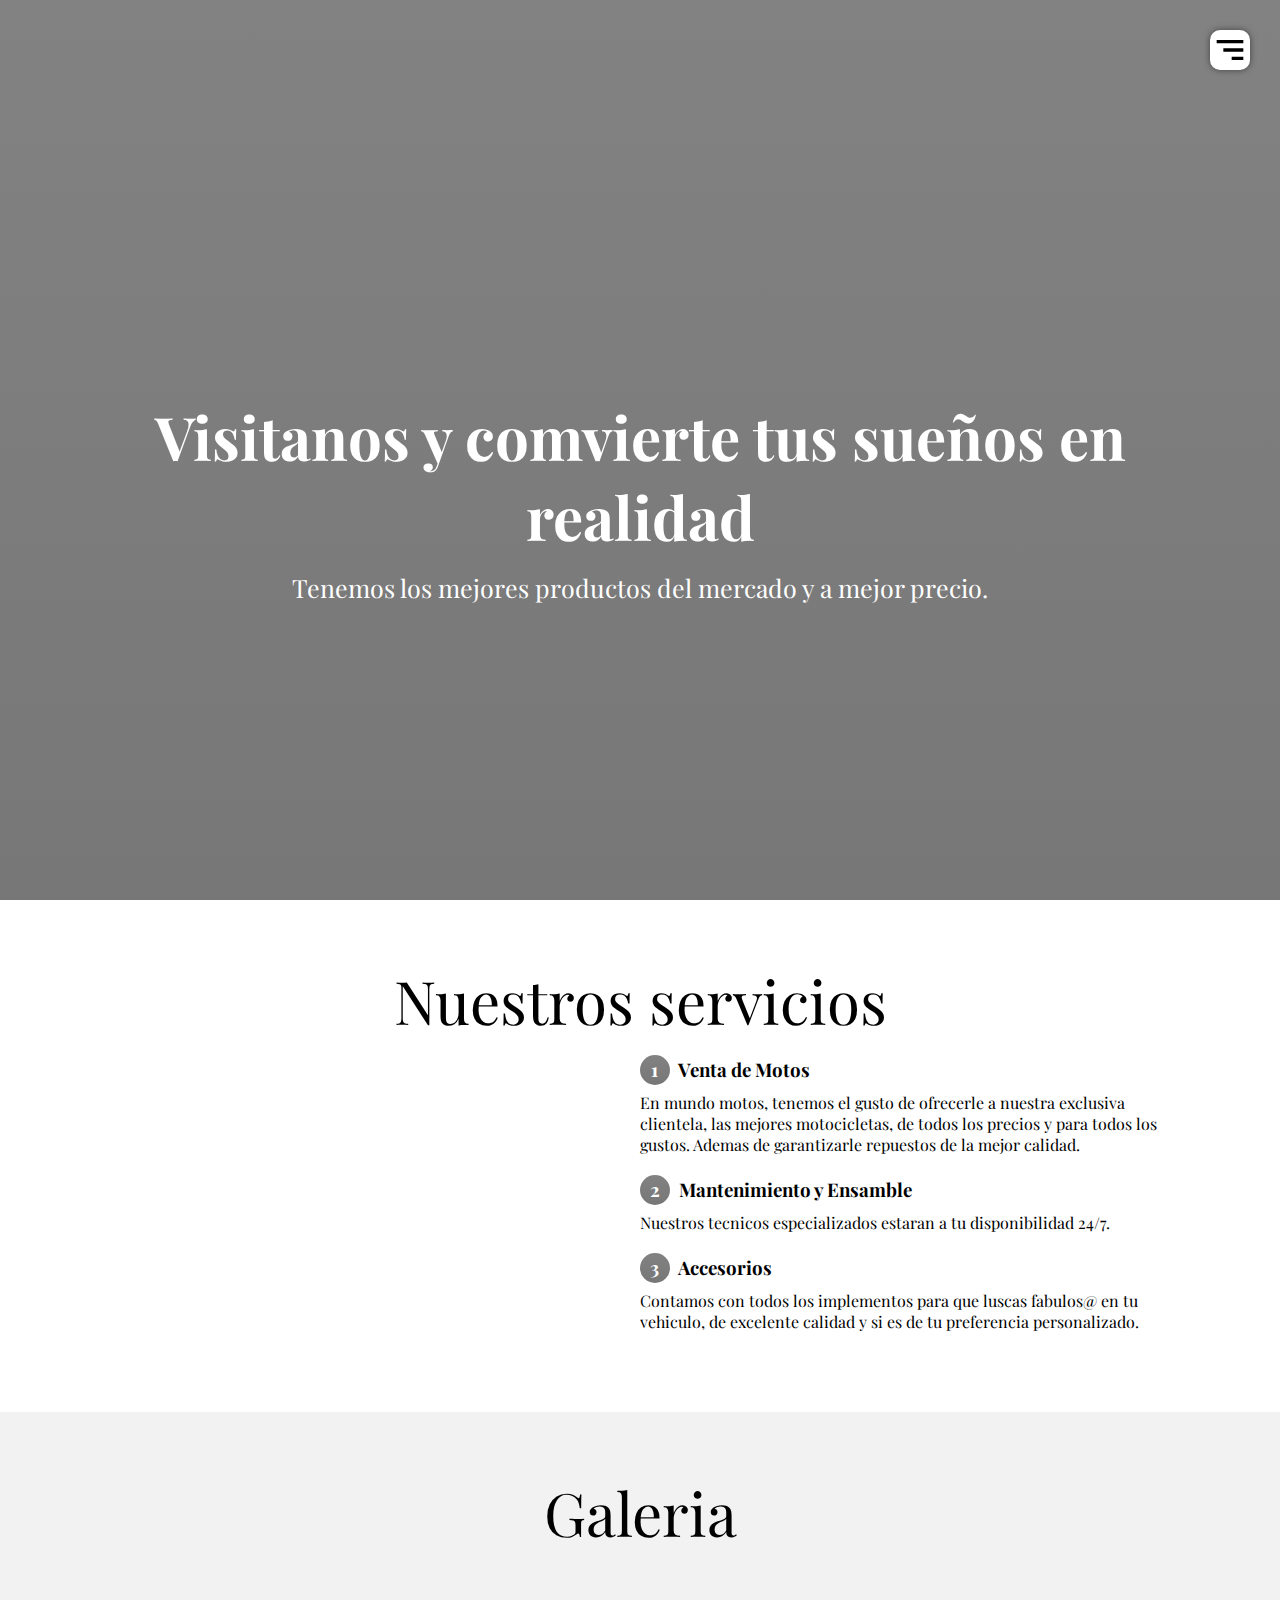
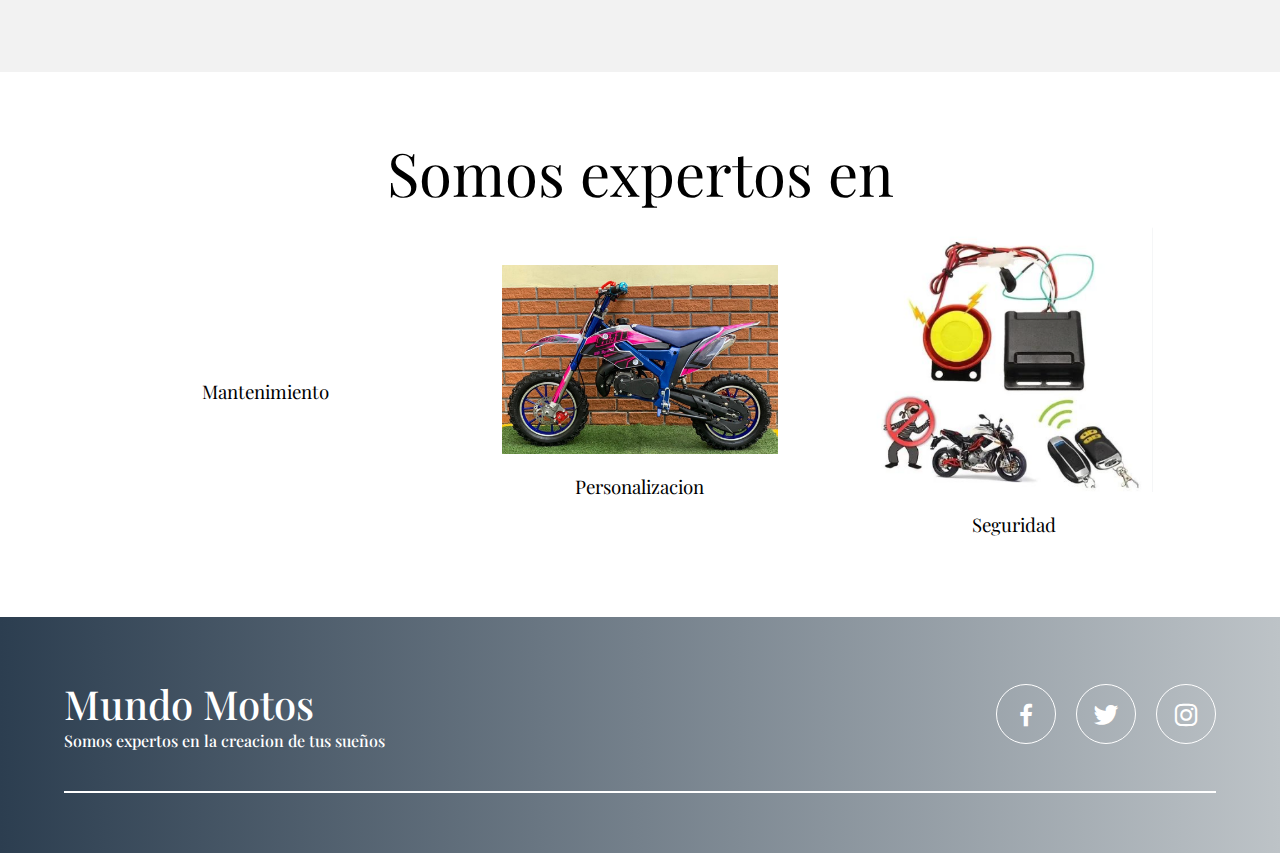
==== su_proyecto/index.html @ 9d44f83c "final con logo" ====
<!--
 Integrandes del grupo:
 Veronica Grisales Florez
 Carlos Arturo Rivas Serna
-->

<!DOCTYPE html>
<html lang="es">
<head>
    <meta charset="UTF-8">
    <meta http-equiv="X-UA-Compatible" content="IE=edge">
    <meta name="viewport" content="width=device-width, initial-scale=1.0">
    <title>Mundo Motos</title>
    <link rel="stylesheet" href="../css/index.css"> 
    <link href='https://unpkg.com/boxicons@2.1.4/css/boxicons.min.css' rel='stylesheet'>
    <link rel="preconnect" href="https://fonts.googleapis.com">
    <link rel="preconnect" href="https://fonts.gstatic.com" crossorigin>
    <link href="https://fonts.googleapis.com/css2?family=Playfair+Display:ital,wght@0,400;0,800;0,900;1,400;1,600&display=swap" rel="stylesheet">
</head>
<body>
    <header class="header" id="inicio">
        <img src="../la_pagina_web/hamburguesa.svg" alt="" class="hamburger">
        <div class="menu_principal">

            <nav class="menu_registro">
                <a href="../su_proyecto/index.html">Inicio</a> <br>
                <a href="#servicio">Servicios</a> <br>
                <a href="queOfrecemos.html">¿Que ofrecemos?</a> <br>
                <a href="#portafolio">Galeria</a> <br>
                <a href="#expertos">Expertos en</a> <br>
                <a href="#contacto">Contacto</a> <br>
                <a href="registrarse.html">Resgistrate</a> <br>
                <a href="../su_proyecto/inicio.html">Iniciar Secion</a>
            </nav>
        </div>
        <div class="contenedor head">
            <div class="inicio" id="menu">
                <ul>
                    <li id="logo">
                        <a href="./queOfrecemos.html">
                            <img src="../la_pagina_web/logo.png" width="150" alt="">
                        </a>
                    </li>                    
                </ul>
            </div>
            <h1 class="titulo">Visitanos y comvierte tus sueños en realidad</h1>
            <p class="copy">Tenemos los mejores productos del mercado y a mejor precio.</p>
        </div>
    </header>
    <main>
        <section class="contenedor" id="servicio">
            <h2 class="subtitulo">Nuestros servicios</h2>
            <div class="contenedor_servicio">
                <img src="../la_pagina_web/buscamos la moto de tus sueños.jpg" alt="">
                <div class="checklist_servicio">
                    <div class="service">
                        <h3 class="n_service"><span class="number">1 </span> Venta de Motos</h3>
                        <p>En mundo motos, tenemos el gusto de ofrecerle a nuestra exclusiva clientela, las mejores motocicletas, de todos los precios y para todos los gustos. Ademas de garantizarle repuestos de la mejor calidad.</p>
                    </div>
                    <div class="service">
                        <h3 class="n_service"><span class="number">2 </span> Mantenimiento y Ensamble</h3>
                        <p>Nuestros tecnicos especializados estaran a tu disponibilidad 24/7.</p>
                    </div>
                    <div class="service">
                        <h3 class="n_service"><span class="number">3 </span> Accesorios</h3>
                        <p>Contamos con todos los implementos para que luscas fabulos@ en tu vehiculo, de excelente calidad y si es de tu preferencia personalizado.</p>
                    </div>
                </div>
            </div>
        </section>
        <section class="gallery" id="portafolio">
            <div class="contenedor">
                <h2 class="subtitulo">Galeria</h2>
                <div class="contenedor_galeria">
                    <img src="../la_pagina_web/accesorio 1.jpg" alt="" class="img-principal">
                    <img src="../la_pagina_web/accesorio chaqueta.jpg" alt="" class="img-principal">
                    <img src="../la_pagina_web/cuatri moto 1.jpg" alt="" class="img-principal">
                    <img src="../la_pagina_web/herramienta.jpg" alt="" class="img-principal">
                    <img src="../la_pagina_web/llaves herramienta.jpg" alt="" class="img-principal">
                    <img src="../la_pagina_web/llantas.jpg" alt="" class="img-principal">
                    <img src="../la_pagina_web/motocicletas para niños.jpg" alt="" class="img-principal">
                </div>
            </div>
        </section>
        <div class="container-img">
            <img src="" alt="" class="img-show">
            <i class='bx bx-x'></i>
            <p class="copyl"></p>
        </div>
        <section class="contenedor" id="expertos">
            <h2 class="subtitulo">Somos expertos en</h2>
            <section class="experts">
                <div class="cont_expert">
                    <img src="../la_pagina_web/repuestos.jpg" alt="">
                    <h3 class="n_expert">Mantenimiento</h3>
                </div>
                <div class="cont_expert">
                    <img src="../la_pagina_web/moto personalizada.png" alt="">
                    <h3 class="n_expert">Personalizacion</h3>
                </div>
                <div class="cont_expert">
                    <img src="../la_pagina_web/seguridad2.png" alt="">
                    <h3 class="n_expert">Seguridad</h3>
                </div>
            </section>
        </section>
    </main>

    <footer  id="contacto">
        <div class="contenedor footer-content">
            <div class="contact-us">
                <h2 class="brand">Mundo Motos</h2>
                <p>Somos expertos en la creacion de tus sueños</p>
            </div>
            <div class="social-media">
                <a href="#facebook" class="social-media-icon">
                    <i class='bx bxl-facebook'></i>   
                </a>
                <a href="#twiter" class="social-media-icon">
                    <i class='bx bxl-twitter' ></i>
                </a>
                <a href="#instagram" class="social-media-icon">
                    <i class='bx bxl-instagram'></i>
                </a>
            </div>
        </div>
        <div class="line"></div>      
    </footer>

    <script src="../js/index.js"></script> 
    <script src="../js/menuPrincipal.js"></script> 
</body>
</html>
---- css/index.css ----
/*tamaño general de la ventana*/
*{
    margin: 0;
    padding: 0;
    box-sizing: border-box;
}

/*crear variable para el comportamiento de dezplazamiento*/
:root{
    scroll-behavior: smooth;
}

body {
    font-family: 'Playfair Display', serif;
}

/*propiedades de los contenedor*/
.contenedor{
    width: 90%;
    max-height: 1200px;
    overflow: hidden;
    margin: auto;
    padding: 60px 0;

}
/*personalisando el encabezado*/
header {
    height: 100vh;
    background-image: linear-gradient(to top, rgba(0, 0, 0, 0.534) 0%, #08080881 100%), url(../la_pagina_web/po\ fondo.jpg);
    background-repeat: no-repeat;
    background-size: cover;
    background-attachment: fixed;
    background-position: center;
}

.inicio {
    padding: 50px 0;
    left: 20px;
    top: 10px;
}

.inicio ul {
    margin: 0;
    padding: 0;
}

.inicio ul li {
    display: inline-block;
    padding: 10px;
    vertical-align: middle;
}

.inicio ul li a {
    color: #fff;
    text-decoration: none;
}

.inicio ul li a:hover {
    color: yellow;
    text-decoration: underline;
}

.inicio ul #menu {
    margin-right: 40%;
    margin-left: 100px;
}

.inicio ul #logo{
    position: absolute;
    top: 0;
    left: 0;
}

.head {
    text-align: center;
    padding: 0;
    height: 100%;
    display: flex;
    justify-content: center;
    align-items: center;
    flex-direction: column;
    color: #fff;
}


/*configurar el icono hamburgasa*/
.hamburger {
    position: fixed;
    top: 30px;
    right: 30px;
    background: #fff;
    width: 40px;
    height: 40px;
    cursor: pointer;
    border-radius: 10px;
    box-shadow: 0 0 6px rgba(0, 0, 0, .5);
}
/*configuracion menu principal*/
.menu_principal {
    position: fixed;
    top: 0;
    right: 0;
    width: 30vw;
    height: 100%;
    background-image: linear-gradient(135deg, #191f38 0%, #9299a1 100%);
    display: flex;
    flex-direction: column;
    justify-content: space-evenly;
    align-items: center;
    /*transition: transform .3s ease-in-out;*/
    transform: translate(110%);
    box-shadow: 0 0 6px rgba(0, 0, 0, .5);
}

.spread {
    transform: translate(0);
}

.menu_principal a{
    color: #fff;
    text-decoration: none;
    
}

.menu_principal :hover{
    color: black;
}

/*tamaño titulo*/
.titulo {
    font-size: 60px;
    margin-bottom: 15px;
    color: #fff;
    text-align: center;
    justify-content: center;
    align-items: center;
    
}

/*espacios entre el texto*/
.copy {
    font-weight: 300;
    font-size: 25px;
    text-align: center;
    display: flex;
    justify-content: center;
    color: #fff;
    align-items: center;
}

/*subtitulos galeria*/
.subtitulo {
    text-align: center;
    font-weight: 300;
    color: black;
    margin-bottom: 15px;
    font-size: 60px;
}

/*tamaño de la vetana*/
.contenedor_servicio {
    display: flex;
    justify-content: space-evenly;
    align-items: center;
    flex-wrap: wrap;
}

/*tamaño imagen servicio*/
.contenedor_servicio img {
    width: 40%;
}

/*listado de servicios ubicar a la RH*/
.checklist_servicio {
    width: 45%;
}

/*tamaño subtitulos servicios*/
.service {
    margin-bottom: 20px;
}


/*color subtitulos servicio*/
.n_service {
    margin-bottom: 7px;
    color: black;
}

/*persolanizas los numero de servicion*/
.number{
    display: inline-block;
    background-image: linear-gradient(to top, rgba(0, 0, 0, 0.534) 0%, #08080881 100%);
    width: 30px;
    height: 30px;
    color: #fff;
    text-align: center;
    border-radius: 50%;
    font-weight: 700;
    line-height: 30px;
    margin-right: 5px;
}

/*diseño de fondo galeria*/
.gallery {
    background: #f2f2f2;
}

.contenedor_galeria {
    display: flex;
    justify-content: space-evenly;
    flex-wrap: wrap;
}

/*ordenando imagenes de galeria*/
.img_galeria {
    object-fit: cover;
    width: 30%;
    display: block;
    margin-bottom: 15px;
    box-shadow: 0 0 6px rgba(0, 0, 0, .5);
    cursor: pointer;
}

.gallery img {
    object-fit: cover;
    width: 30%;
    display: block;
    margin-bottom: 15px;
    box-shadow: 0 0 6px rgba(0, 0, 0, .5);
    cursor: pointer;
}

.container-img {
    position: fixed;
    height: 100%;
    width: 100%;
    top: 0;
    left: 0;
    transform: translateX(-100%);
    background: rgba(0, 0, 0, 0.5);
    display: flex;
    justify-content: center;
    align-items: center;
    transition: transform .4s ease-in;
}

.move {
    transform: translateX(0);  
}

.img-show {
    height: 80%;
    display: block;
    object-fit: cover;
}

.copyl {
    position: fixed;
    color: #fff;
    bottom: 40px;
}

.bx.bx-x {
    position: absolute;
    color: #fff;
    top: 20px;
    right: 10px;
    font-size: 40px;
    cursor: pointer;
}

.show {
    transform: translate(0);
}

.showImage {
    transform: scale(1);
}


.experts {
    display: flex;
    justify-content: space-evenly;
    align-items: center;
    flex-wrap: wrap;
}

.cont_expert {
    width: 30%;
    text-align: center;
    margin-bottom: 20px;
}

.cont_expert img {
    width: 80%;
    display: block;
    margin: 0 auto;
}

.n_expert {
    display: inline-block;
    margin-top: 20px;
    width: 100%;
    font-weight: 400;
}

/*FOOTER*/

footer {
    background: #bdc3c7;  /* fallback for old browsers */
    background: -webkit-linear-gradient(to right, #2c3e50, #bdc3c7);  /* Chrome 10-25, Safari 5.1-6 */
    background: linear-gradient(to right, #2c3e50, #bdc3c7); /* W3C, IE 10+/ Edge, Firefox 16+, Chrome 26+, Opera 12+, Safari 7+ */
    padding-bottom: 0.1px;
}

.footer-content {
    display: flex;
    justify-content: space-between;
    align-items: center;
    flex-wrap: wrap;
    padding-top: 60px;
    padding-bottom: 40px;
}

.contact-us {
    width: 40%;
    color: #fff;
}

.brand {
    font-weight: 500;
    font-size: 40px;
}

.brand+p {
    font-weight: 500;
}

.social-media {
    width: 50%;
    display: flex;
    justify-content: flex-end;
}

.social-media-icon {
    display: inline-block;
    margin-left: 20px;
    width: 60px;
    height: 60px;
    border: 1px solid #fff;
    border-radius: 50%;
    text-align: center;
    color: #fff;
}

.social-media-icon:hover {
    background: #fff;
    color: black;
}

.social-media-icon i {
    font-size: 30px;
    line-height: 60px;
}

.line {
    width: 90%;
    max-width: 1200px;
    margin: 0 auto;
    height: 2px;
    background: #fff;
    margin-bottom: 60px;
}

/*adaptar a dispositivos moviles*/

@media screen and (max-width:800px) {
    .menu_principal {
        width: 50vw;
    }

    .titulo {
        font-size: 40px;
    }

    .contenedor_servicio img {
        width: 80%;
        margin-bottom: 40px;
    }

    .checklist_servicio {
        width: 80%;
    }

    .service {
        margin-bottom: 30px;
    }

    .agregar-imagen {
        width: 80%;
    }

    .img_galeria {
        width: 45%;
    }

    .cont_expert {
        width: 80%;
    }

    .footer-content {
        justify-content: center;
    }

    .social-media {
        width: 80%;
        justify-content: space-evenly;
    }

    .social-media-icon {
        margin-left: 0;
    }

    .social-media i {
        margin-left: 0;
    }

    .contact-us {
        text-align: center;
        width: 80%;
        margin-bottom: 40px;
    }
}

@media screen and (max-width:500px) {
    .menu_principal {
        width: 65vw;
    }

    .hamburger {
        top: 20px;
        right: 20px;
    }

    .titulo {
        font-size: 30px;
    }

    .subtitulo {
        font-size: 30px;
    }

    .agregar-imagen {
        width: 95%;
    }

    .img_galeria {
        width: 95%;
    }

    .social-media {
        width: 100%;
    }

    .contact-us {
        width: 90%;
    }
}
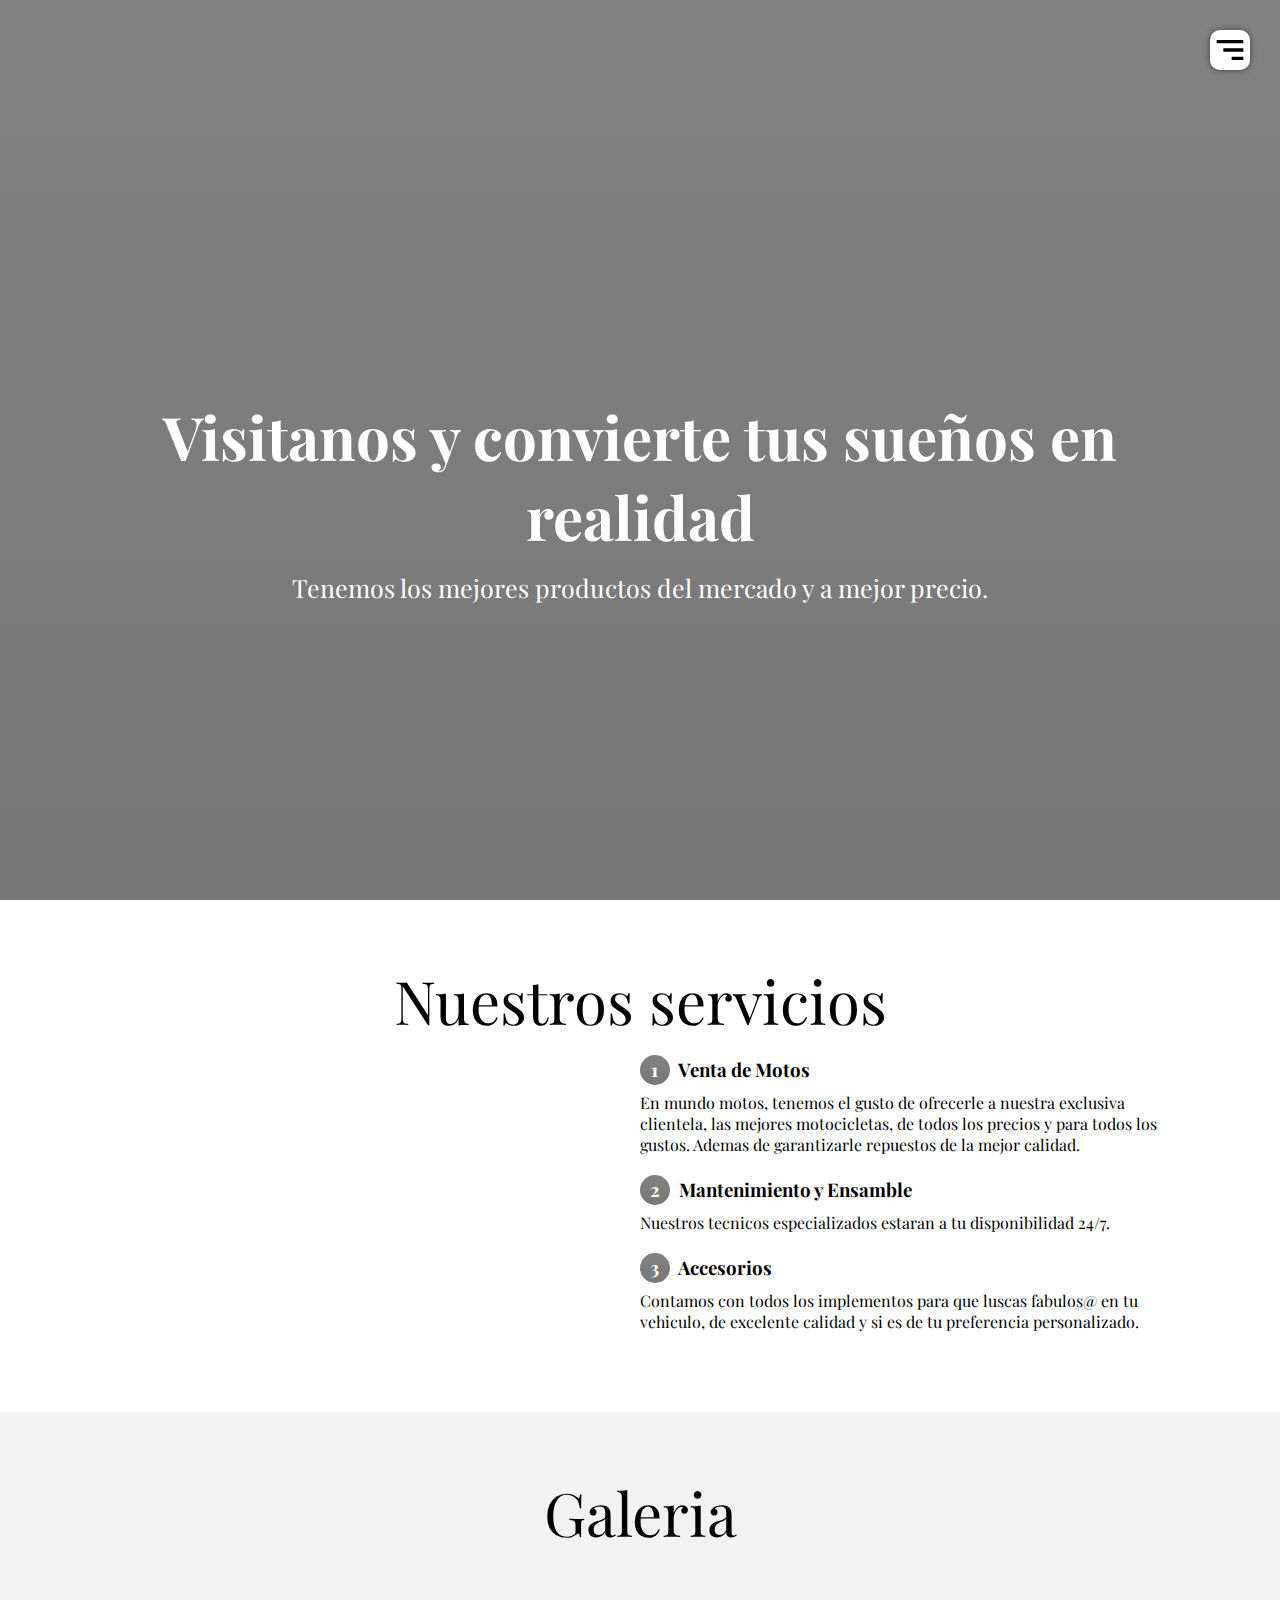
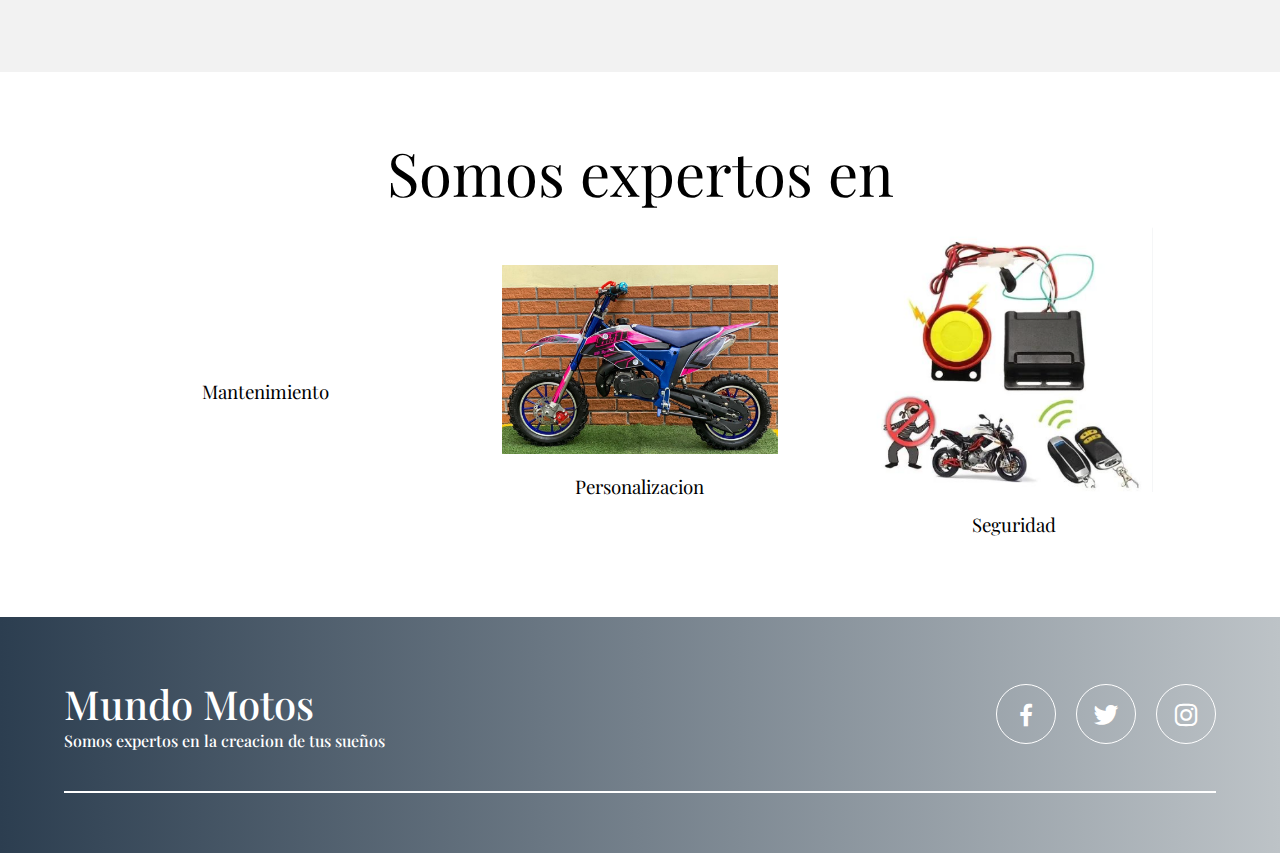
==== commit 6c4a8e76: "Ortografia" ====
--- a/su_proyecto/index.html
+++ b/su_proyecto/index.html
@@ -40,10 +40,11 @@
                         <a href="./queOfrecemos.html">
                             <img src="../la_pagina_web/logo.png" width="150" alt="">
                         </a>
-                    </li>                    
+                     </li>                    
+
                 </ul>
             </div>
-            <h1 class="titulo">Visitanos y comvierte tus sueños en realidad</h1>
+            <h1 class="titulo">Visitanos y convierte tus sueños en realidad</h1>
             <p class="copy">Tenemos los mejores productos del mercado y a mejor precio.</p>
         </div>
     </header>
--- a/css/index.css
+++ b/css/index.css
@@ -40,8 +40,9 @@
 }
 
 .inicio ul {
-    margin: 0;
-    padding: 0;
+   position: absolute;
+   top: 0;
+   left: 0;
 }
 
 .inicio ul li {
@@ -64,6 +65,7 @@
     margin-right: 40%;
     margin-left: 100px;
 }
+
 
 .inicio ul #logo{
     position: absolute;
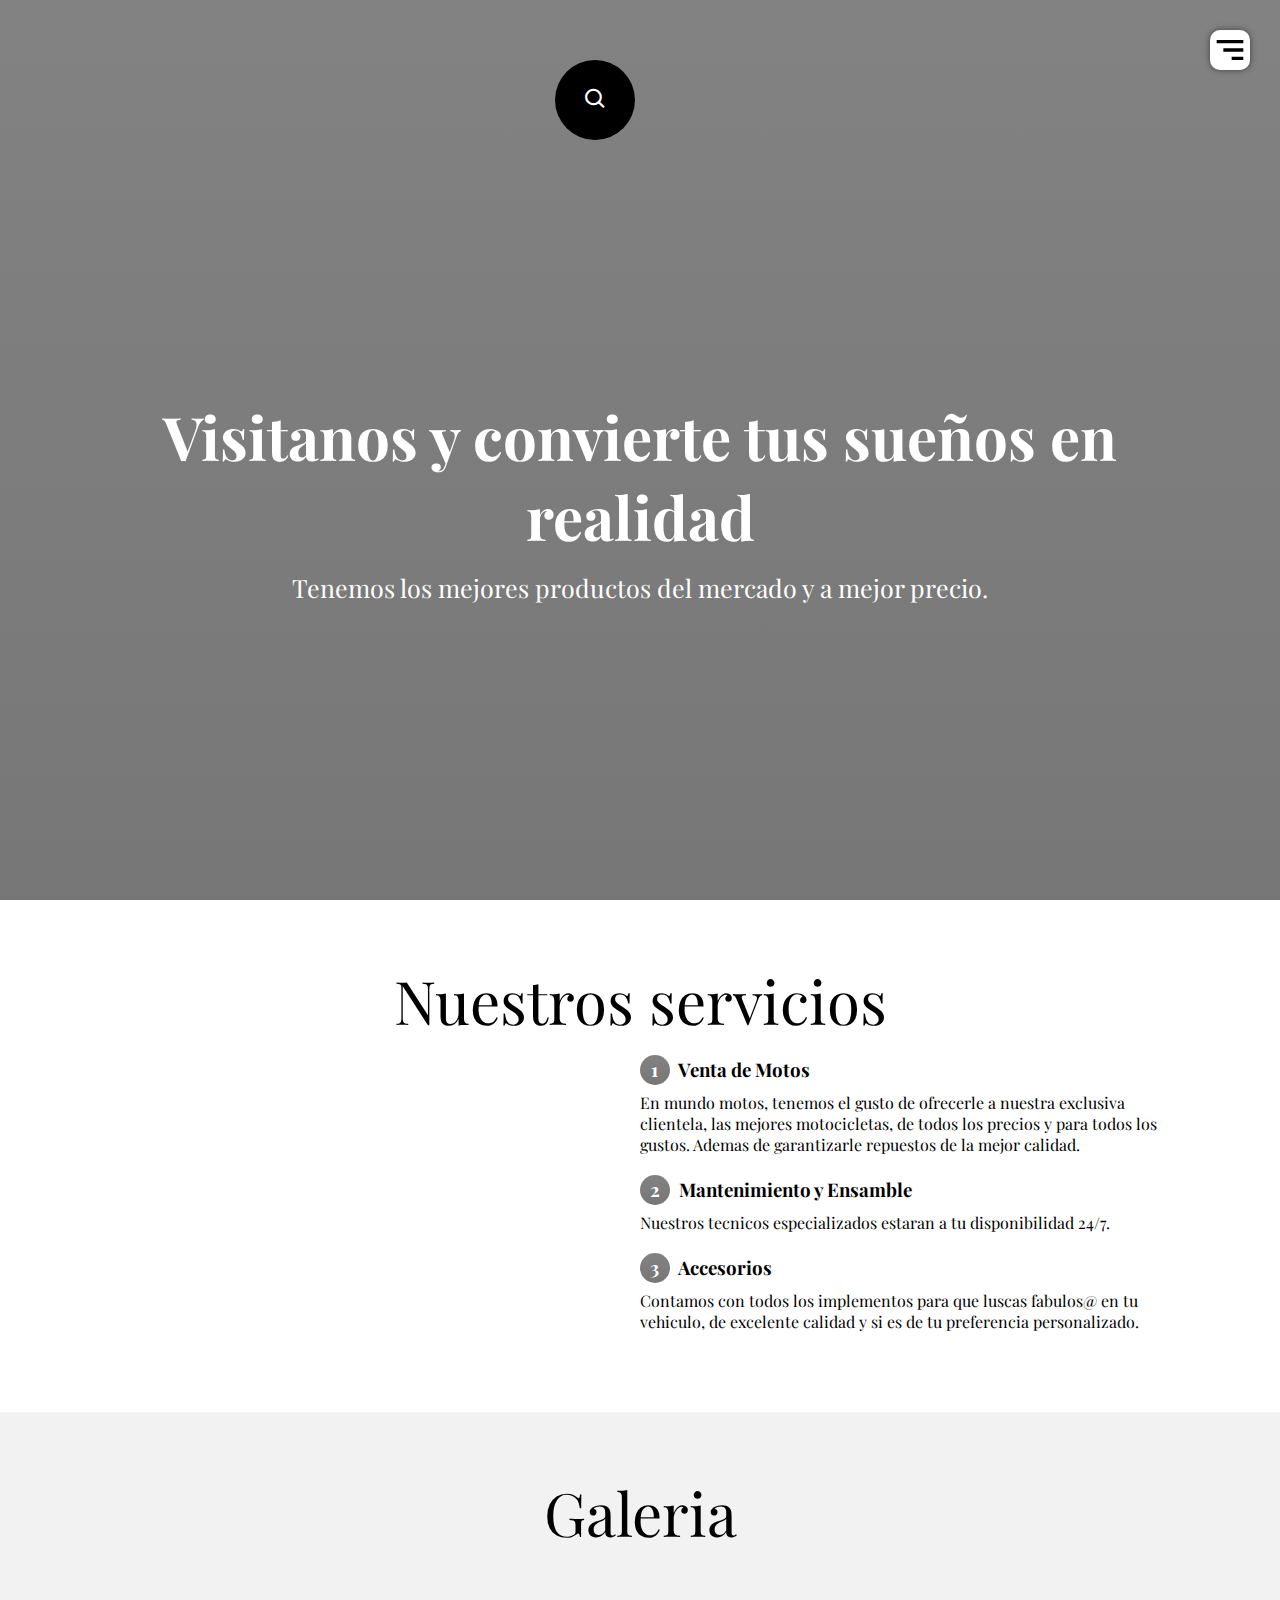
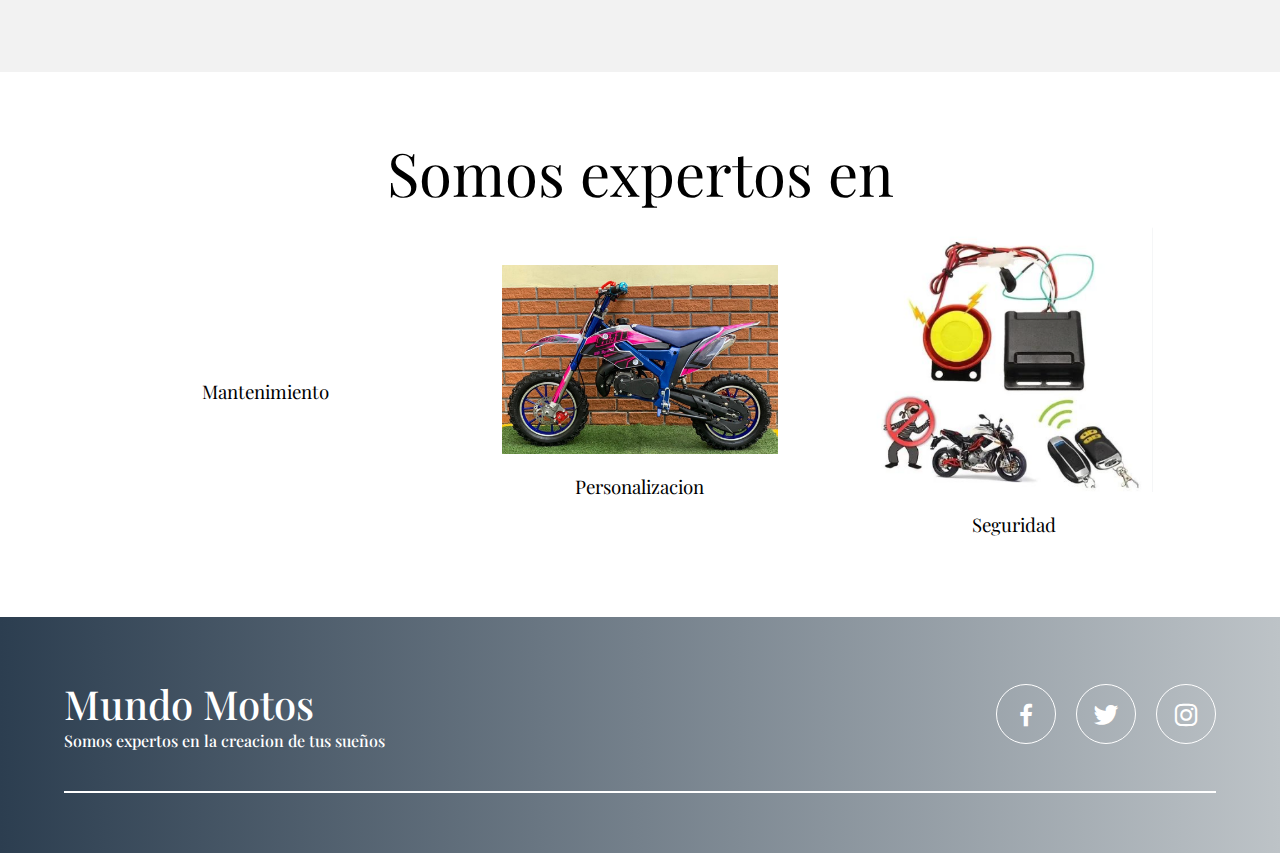
==== commit bc25cc0f: "Primera parte de la barra de busqueda" ====
--- a/su_proyecto/index.html
+++ b/su_proyecto/index.html
@@ -19,9 +19,15 @@
 </head>
 <body>
     <header class="header" id="inicio">
+        <div class="buscador">
+            <input type="text" placeholder="Buscar">
+            <button type="submit"></button>
+            <div class="btn">
+                <i class='bx bx-search'></i>
+            </div>
+        </div>
         <img src="../la_pagina_web/hamburguesa.svg" alt="" class="hamburger">
         <div class="menu_principal">
-
             <nav class="menu_registro">
                 <a href="../su_proyecto/index.html">Inicio</a> <br>
                 <a href="#servicio">Servicios</a> <br>
@@ -29,7 +35,7 @@
                 <a href="#portafolio">Galeria</a> <br>
                 <a href="#expertos">Expertos en</a> <br>
                 <a href="#contacto">Contacto</a> <br>
-                <a href="registrarse.html">Resgistrate</a> <br>
+                <a href="registrarse.html">Registrarse</a> <br>
                 <a href="../su_proyecto/inicio.html">Iniciar Secion</a>
             </nav>
         </div>
--- a/css/index.css
+++ b/css/index.css
@@ -84,6 +84,63 @@
     color: #fff;
 }
 
+.buscador {
+    position: absolute;
+    top: 10%;
+    left: 0;
+    right: 10px;
+    transform: translate(-50%,-50%);
+}
+
+input {
+    outline: none;
+    box-sizing: border-box;
+    height: 60px;
+    width: 0;
+    padding: 0 20px;
+    color: #000;
+    border-radius: 50px;
+    font-size: 20px;
+    border: 1px solid black;
+    transition: all .7s ease; 
+}
+
+::placeholder {
+    color: grey;
+}
+
+.btn {
+    position: absolute;
+    right: 0;
+    top: 0;
+    width: 80px;
+    height: 80px;
+    background: black;
+    line-height: 80px;
+    border-radius: 50%;
+    text-align: center;
+    cursor: pointer;
+    transition: .5s;
+}
+
+.btn i {
+    font-size: 25px;
+    color: white;
+    line-height: 80px;
+    transition: all .7s ease;
+}
+
+.buscador:hover input {
+    width: 350px;
+}
+
+.buscador:hover i {
+    transform: rotate(-360deg);
+}
+
+.btn:hover {
+    background: #000;
+}
 
 /*configurar el icono hamburgasa*/
 .hamburger {
@@ -128,6 +185,17 @@
     color: black;
 }
 
+.menu_registro {
+    padding: 0;
+    margin: 0;
+}
+
+.menu_registro a {
+    font-size: 20px;
+    display: flex;
+    justify-content: center;
+}
+
 /*tamaño titulo*/
 .titulo {
     font-size: 60px;
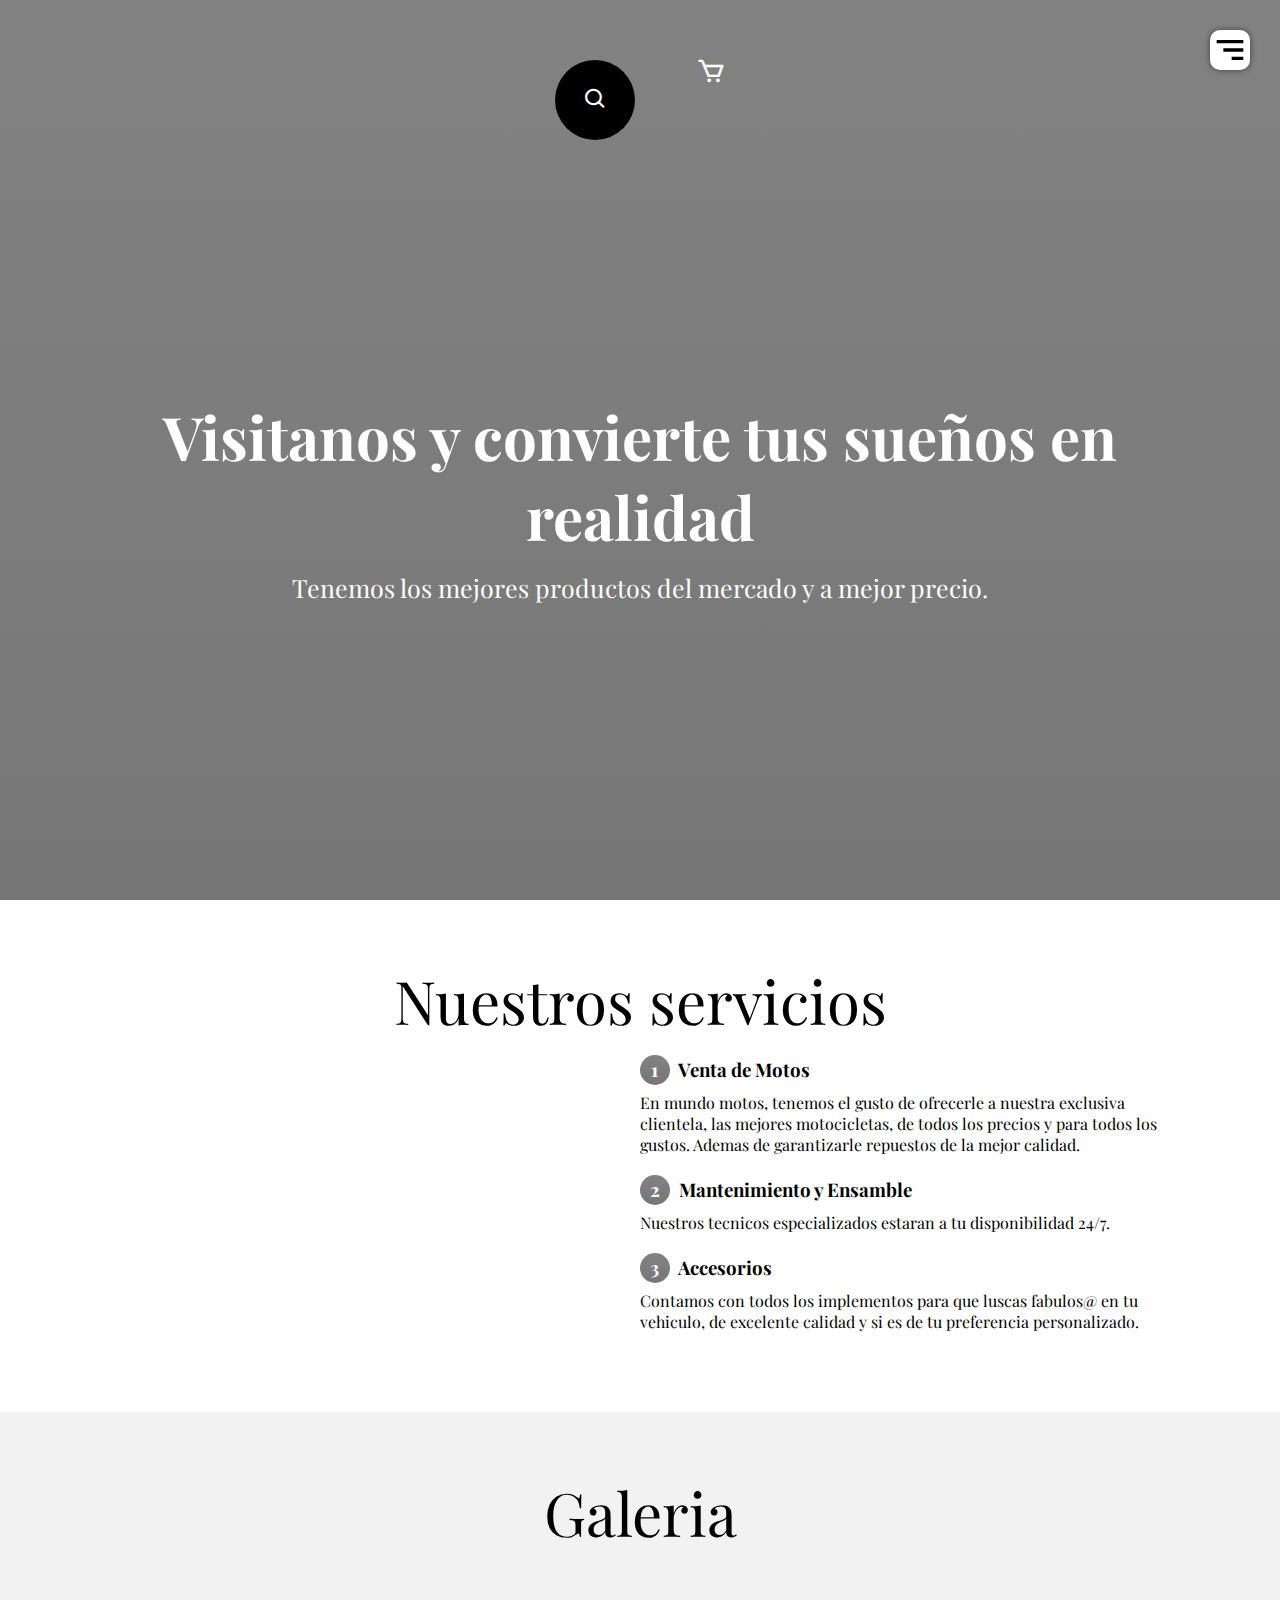
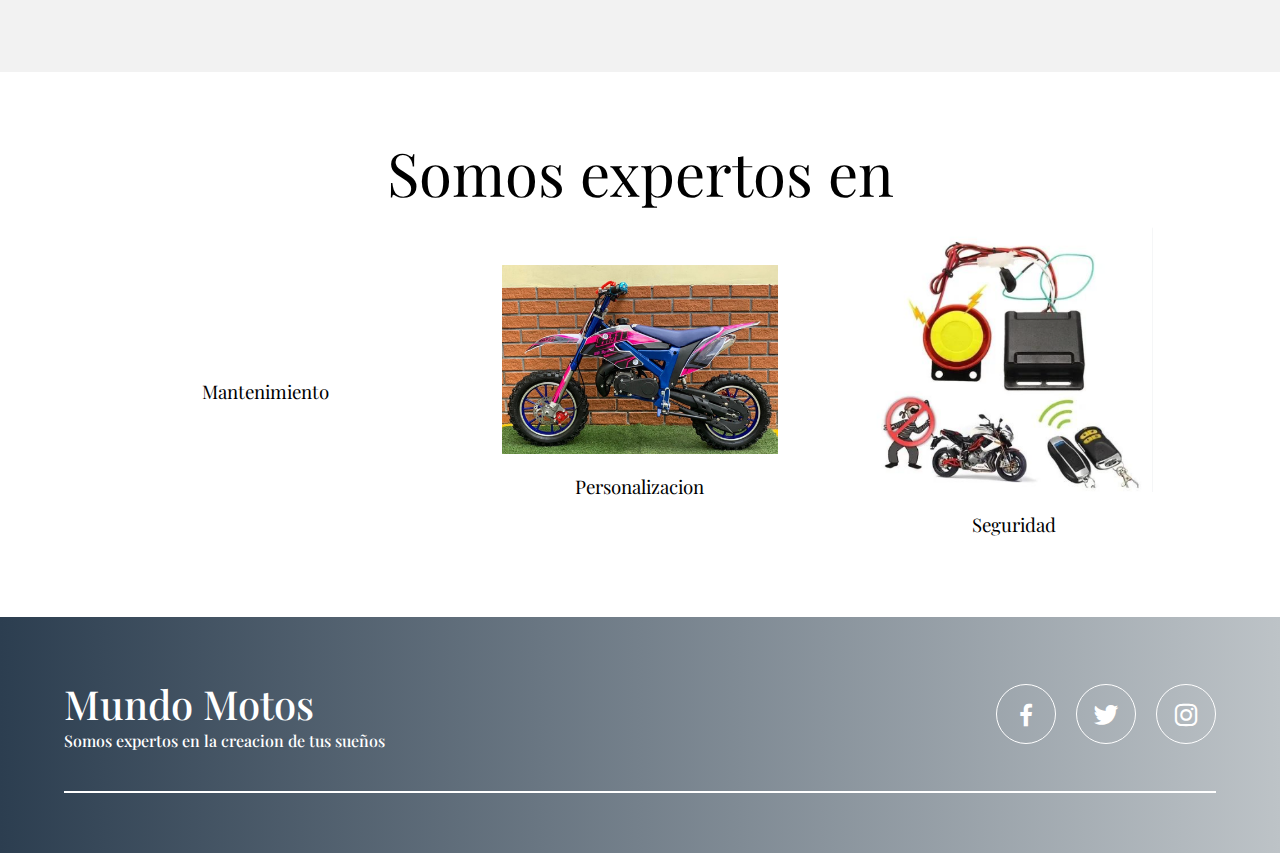
==== commit cb82a3e2: "Creacion del carrito de compra sin funcionalidades solo icono" ====
--- a/su_proyecto/index.html
+++ b/su_proyecto/index.html
@@ -25,6 +25,9 @@
             <div class="btn">
                 <i class='bx bx-search'></i>
             </div>
+        </div>
+        <div class="carrito">
+            <i class='bx bx-cart'></i>
         </div>
         <img src="../la_pagina_web/hamburguesa.svg" alt="" class="hamburger">
         <div class="menu_principal">
@@ -136,5 +139,6 @@
 
     <script src="../js/index.js"></script> 
     <script src="../js/menuPrincipal.js"></script> 
+    <script src="../js/carrito.js"></script>
 </body>
 </html>
--- a/css/index.css
+++ b/css/index.css
@@ -142,6 +142,28 @@
     background: #000;
 }
 
+.carrito {
+    position:absolute;
+    font-size: 30px;
+    left: 55%;
+    margin-top: 5%;
+    color: #fff;
+    cursor: pointer;
+}
+
+.carrito :hover {
+    color: yellow;
+}
+.carrito ::before {
+    content: 11;
+    position: absolute;
+    top: -8px;
+    right: -8px;
+    width: 16px;
+    height: 16px;
+    border-radius: 50%;
+}
+
 /*configurar el icono hamburgasa*/
 .hamburger {
     position: fixed;
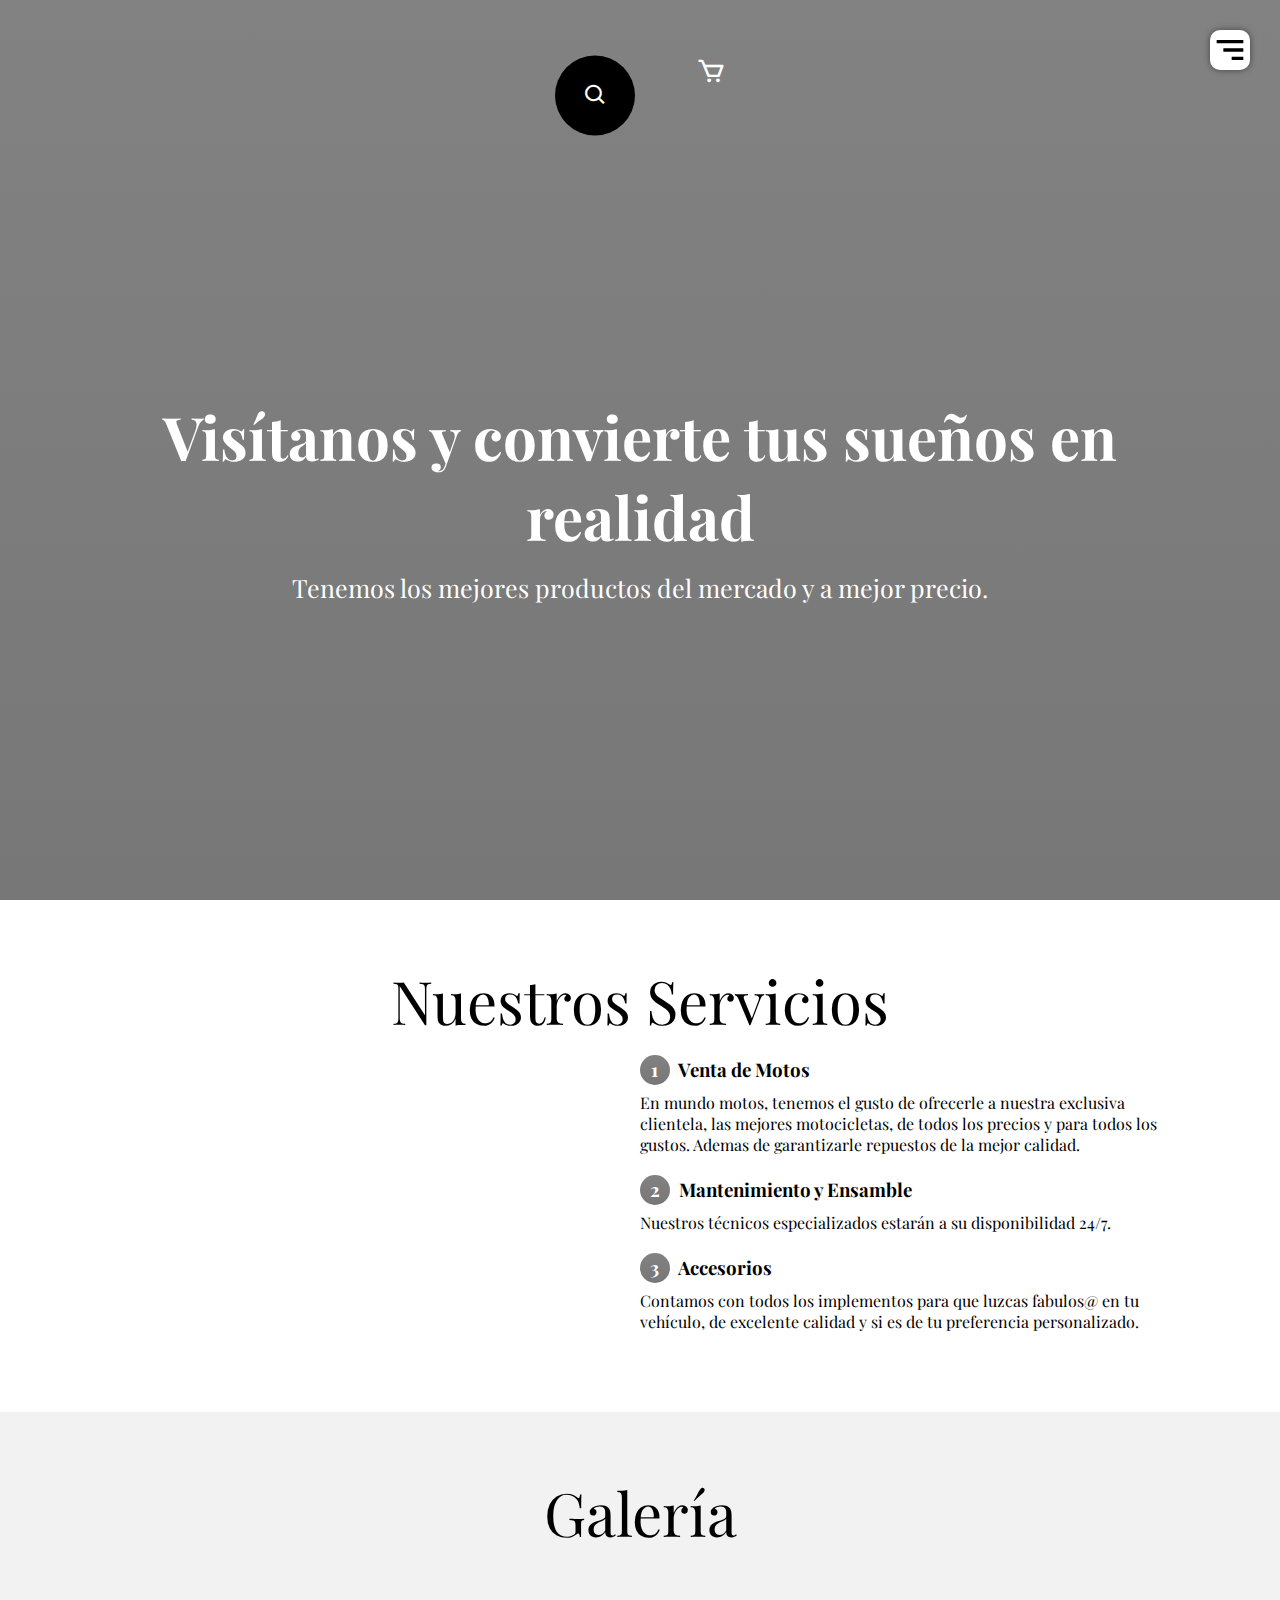
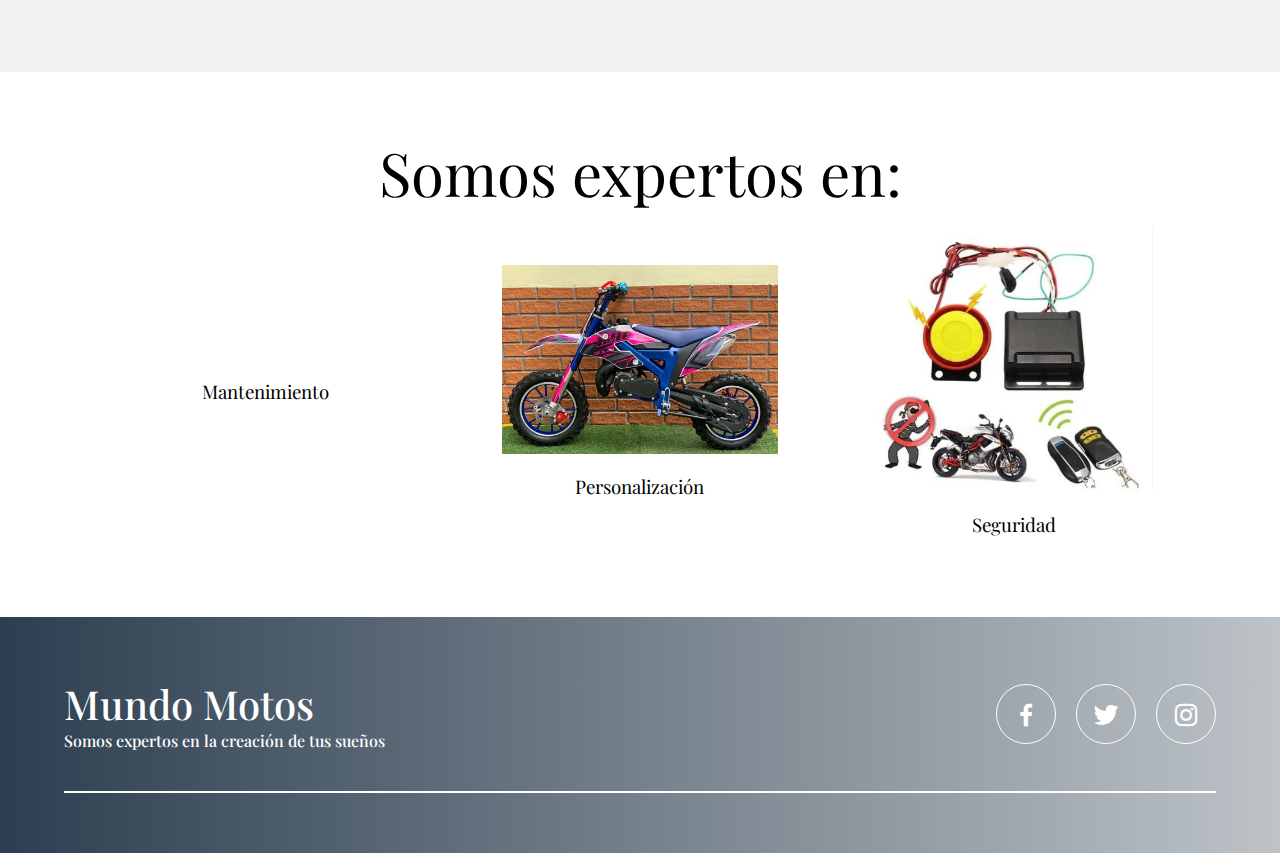
==== commit d910b86e: "terminado ortografía, puntuación y precios y descripciones de los articulos." ====
--- a/su_proyecto/index.html
+++ b/su_proyecto/index.html
@@ -53,34 +53,36 @@
 
                 </ul>
             </div>
-            <h1 class="titulo">Visitanos y convierte tus sueños en realidad</h1>
+            <h1 class="titulo">Visítanos y convierte tus sueños en realidad</h1>
             <p class="copy">Tenemos los mejores productos del mercado y a mejor precio.</p>
         </div>
     </header>
     <main>
         <section class="contenedor" id="servicio">
-            <h2 class="subtitulo">Nuestros servicios</h2>
+            <h2 class="subtitulo">Nuestros Servicios</h2>
             <div class="contenedor_servicio">
                 <img src="../la_pagina_web/buscamos la moto de tus sueños.jpg" alt="">
                 <div class="checklist_servicio">
                     <div class="service">
                         <h3 class="n_service"><span class="number">1 </span> Venta de Motos</h3>
-                        <p>En mundo motos, tenemos el gusto de ofrecerle a nuestra exclusiva clientela, las mejores motocicletas, de todos los precios y para todos los gustos. Ademas de garantizarle repuestos de la mejor calidad.</p>
+                        <p>En mundo motos, tenemos el gusto de ofrecerle a nuestra exclusiva clientela, las mejores motocicletas, 
+                            de todos los precios y para todos los gustos. Ademas de garantizarle repuestos de la mejor calidad.</p>
                     </div>
                     <div class="service">
                         <h3 class="n_service"><span class="number">2 </span> Mantenimiento y Ensamble</h3>
-                        <p>Nuestros tecnicos especializados estaran a tu disponibilidad 24/7.</p>
+                        <p>Nuestros técnicos especializados estarán a su disponibilidad 24/7.</p>
                     </div>
                     <div class="service">
                         <h3 class="n_service"><span class="number">3 </span> Accesorios</h3>
-                        <p>Contamos con todos los implementos para que luscas fabulos@ en tu vehiculo, de excelente calidad y si es de tu preferencia personalizado.</p>
+                        <p>Contamos con todos los implementos para que luzcas fabulos@ en tu vehículo, de excelente calidad 
+                            y si es de tu preferencia personalizado.</p>
                     </div>
                 </div>
             </div>
         </section>
         <section class="gallery" id="portafolio">
             <div class="contenedor">
-                <h2 class="subtitulo">Galeria</h2>
+                <h2 class="subtitulo">Galería</h2>
                 <div class="contenedor_galeria">
                     <img src="../la_pagina_web/accesorio 1.jpg" alt="" class="img-principal">
                     <img src="../la_pagina_web/accesorio chaqueta.jpg" alt="" class="img-principal">
@@ -98,7 +100,7 @@
             <p class="copyl"></p>
         </div>
         <section class="contenedor" id="expertos">
-            <h2 class="subtitulo">Somos expertos en</h2>
+            <h2 class="subtitulo">Somos expertos en:</h2>
             <section class="experts">
                 <div class="cont_expert">
                     <img src="../la_pagina_web/repuestos.jpg" alt="">
@@ -106,7 +108,7 @@
                 </div>
                 <div class="cont_expert">
                     <img src="../la_pagina_web/moto personalizada.png" alt="">
-                    <h3 class="n_expert">Personalizacion</h3>
+                    <h3 class="n_expert">Personalización</h3>
                 </div>
                 <div class="cont_expert">
                     <img src="../la_pagina_web/seguridad2.png" alt="">
@@ -120,7 +122,7 @@
         <div class="contenedor footer-content">
             <div class="contact-us">
                 <h2 class="brand">Mundo Motos</h2>
-                <p>Somos expertos en la creacion de tus sueños</p>
+                <p>Somos expertos en la creación de tus sueños</p>
             </div>
             <div class="social-media">
                 <a href="#facebook" class="social-media-icon">
--- a/css/index.css
+++ b/css/index.css
@@ -84,6 +84,7 @@
     color: #fff;
 }
 
+
 .buscador {
     position: absolute;
     top: 10%;
@@ -96,8 +97,11 @@
     outline: none;
     box-sizing: border-box;
     height: 60px;
+    margin-top: 0.7%;
+    margin-right: 2%;
     width: 0;
     padding: 0 20px;
+    float: right;
     color: #000;
     border-radius: 50px;
     font-size: 20px;
@@ -141,6 +145,7 @@
 .btn:hover {
     background: #000;
 }
+
 
 .carrito {
     position:absolute;
